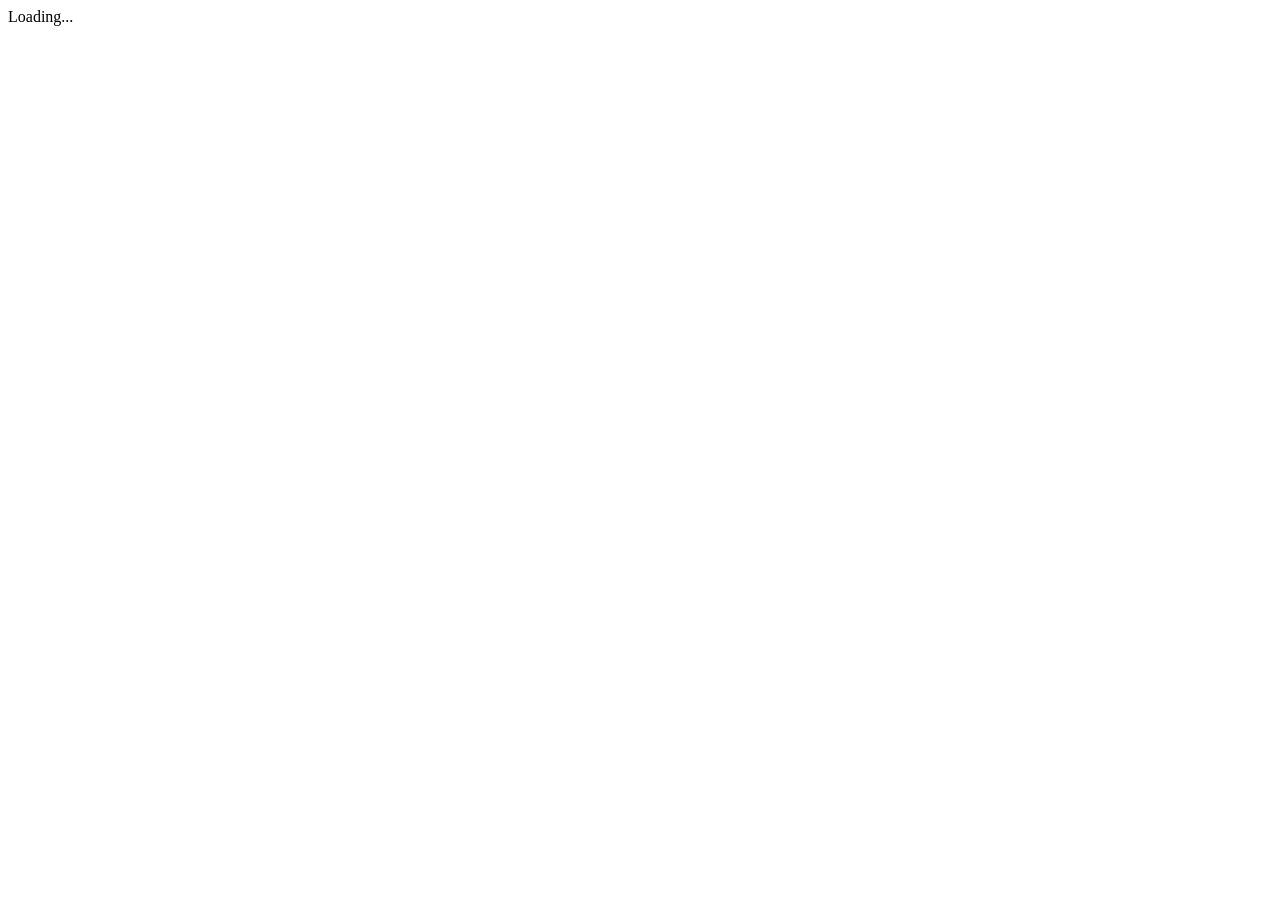
==== index.html @ 56738ee3 "update: base href" ====
<!DOCTYPE html>
<html>
<head>
    <meta charset="utf-8" />
    <meta name="viewport" content="width=device-width" />
    <title>Tic-tac-toe</title>
    <base href="/blazortictactoe/published" />
    <link href="css/bootstrap/bootstrap.min.css" rel="stylesheet" />
    <link href="css/site.css" rel="stylesheet" />
</head>
<body>
    <app>Loading...</app>

    <script src="_framework/blazor.webassembly.js"></script>
</body>
</html>
---- css/site.css ----
﻿@import url('open-iconic/font/css/open-iconic-bootstrap.min.css');
html, body {
    font-family: 'Helvetica Neue', Helvetica, Arial, sans-serif;
}

app {
    position: relative;
    display: flex;
    flex-direction: column;
}

.top-row {
    height: 3.5rem;
    display: flex;
    align-items: center;
}

.main {
    flex: 1;
}

.main .top-row {
    background-color: #e6e6e6;
    border-bottom: 1px solid #d6d5d5;
}

.sidebar {
    background-image: linear-gradient(180deg, rgb(5, 39, 103) 0%, #3a0647 70%);
}

.sidebar .top-row {
    background-color: rgba(0, 0, 0, 0.4);
}

.sidebar .navbar-brand {
    font-size: 1.1rem;
}

.sidebar .oi {
    width: 2rem;
    font-size: 1.1rem;
    vertical-align: text-top;
    top: -2px;
}

.nav-item {
    font-size: 0.9rem;
    padding-bottom: 0.5rem;
}

.nav-item:first-of-type {
    padding-top: 1rem;
}

.nav-item:last-of-type {
    padding-bottom: 1rem;
}

.nav-item a {
    color: #d7d7d7;
    border-radius: 4px;
    height: 3rem;
    display: flex;
    align-items: center;
    line-height: 3rem;
}

.nav-item a.active {
    background-color: rgba(255, 255, 255, 0.25);
    color: white;
}

.nav-item a:hover {
    background-color: rgba(255, 255, 255, 0.1);
    color: white;
}

.content {
    padding-top: 1.1rem;
}

.navbar-toggler {
    background-color: rgba(255, 255, 255, 0.1);
}

.valid.modified:not([type=checkbox]) {
    outline: 1px solid #26b050;
}

.invalid {
    outline: 1px solid red;
}

.validation-message {
    color: red;
}

@media (max-width: 767.98px) {
    .main .top-row {
        display: none;
    }
}

@media (min-width: 768px) {
    app {
        flex-direction: row;
    }
    .sidebar {
        width: 250px;
        height: 100vh;
        position: sticky;
        top: 0;
    }
    .main .top-row {
        position: sticky;
        top: 0;
    }
    .main>div {
        padding-left: 2rem !important;
        padding-right: 1.5rem !important;
    }
    .navbar-toggler {
        display: none;
    }
    .sidebar .collapse {
        /* Never collapse the sidebar for wide screens */
        display: block;
    }
}
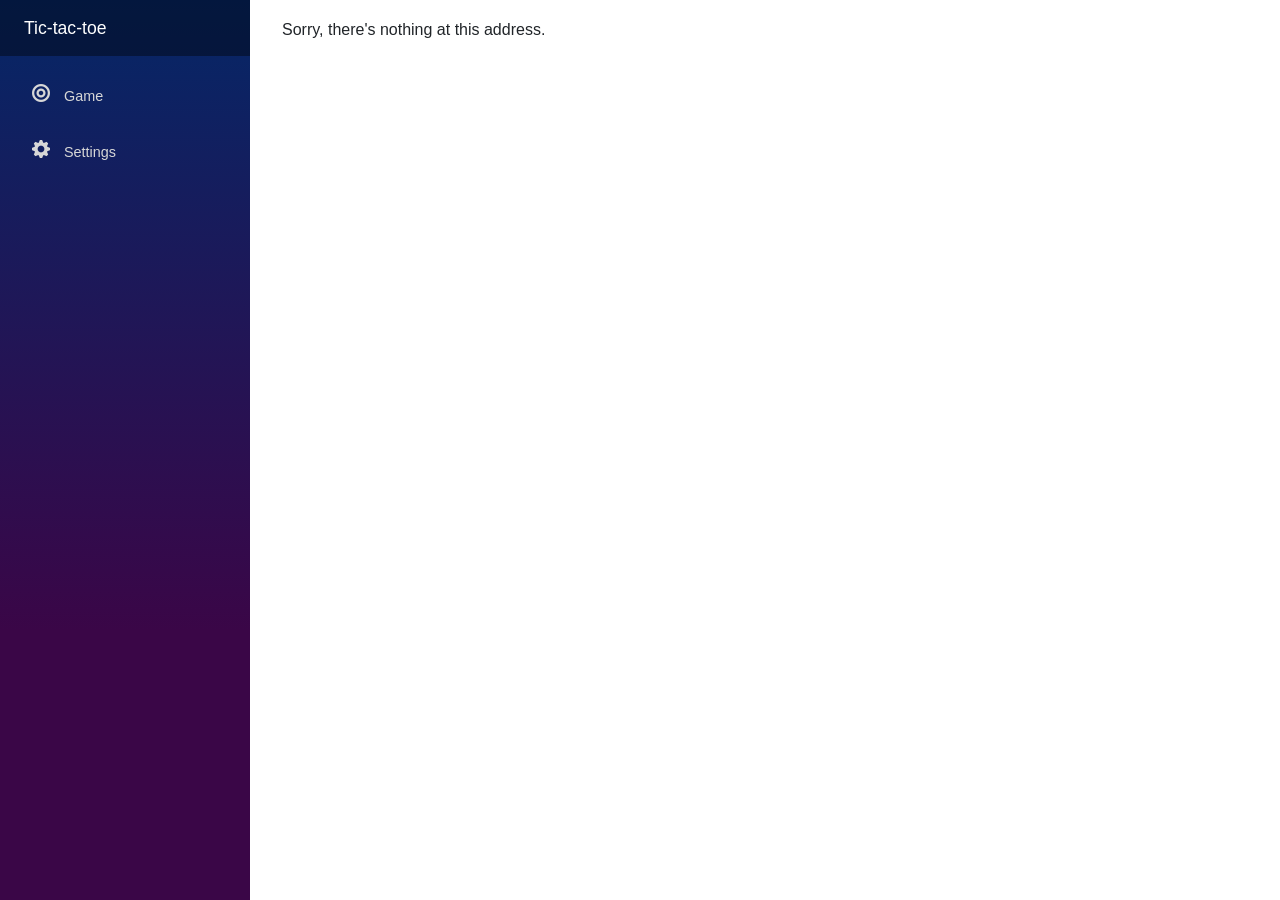
==== commit 23e1047d: "new publish" ====
--- a/index.html
+++ b/index.html
@@ -4,7 +4,7 @@
     <meta charset="utf-8" />
     <meta name="viewport" content="width=device-width" />
     <title>Tic-tac-toe</title>
-    <base href="/blazortictactoe/published" />
+    <base href="/" />
     <link href="css/bootstrap/bootstrap.min.css" rel="stylesheet" />
     <link href="css/site.css" rel="stylesheet" />
 </head>
@@ -12,5 +12,16 @@
     <app>Loading...</app>
 
     <script src="_framework/blazor.webassembly.js"></script>
+
+    <!-- Global site tag (gtag.js) - Google Analytics -->
+    <script async src="https://www.googletagmanager.com/gtag/js?id=UA-146320930-1"></script>
+    <script src="_content/Cloudcrate.AspNetCore.Blazor.Browser.Storage/Storage.js"></script>
+    <script>
+        window.dataLayer = window.dataLayer || [];
+        function gtag(){dataLayer.push(arguments);}
+        gtag('js', new Date());
+
+        gtag('config', 'UA-146320930-1');
+    </script>
 </body>
 </html>
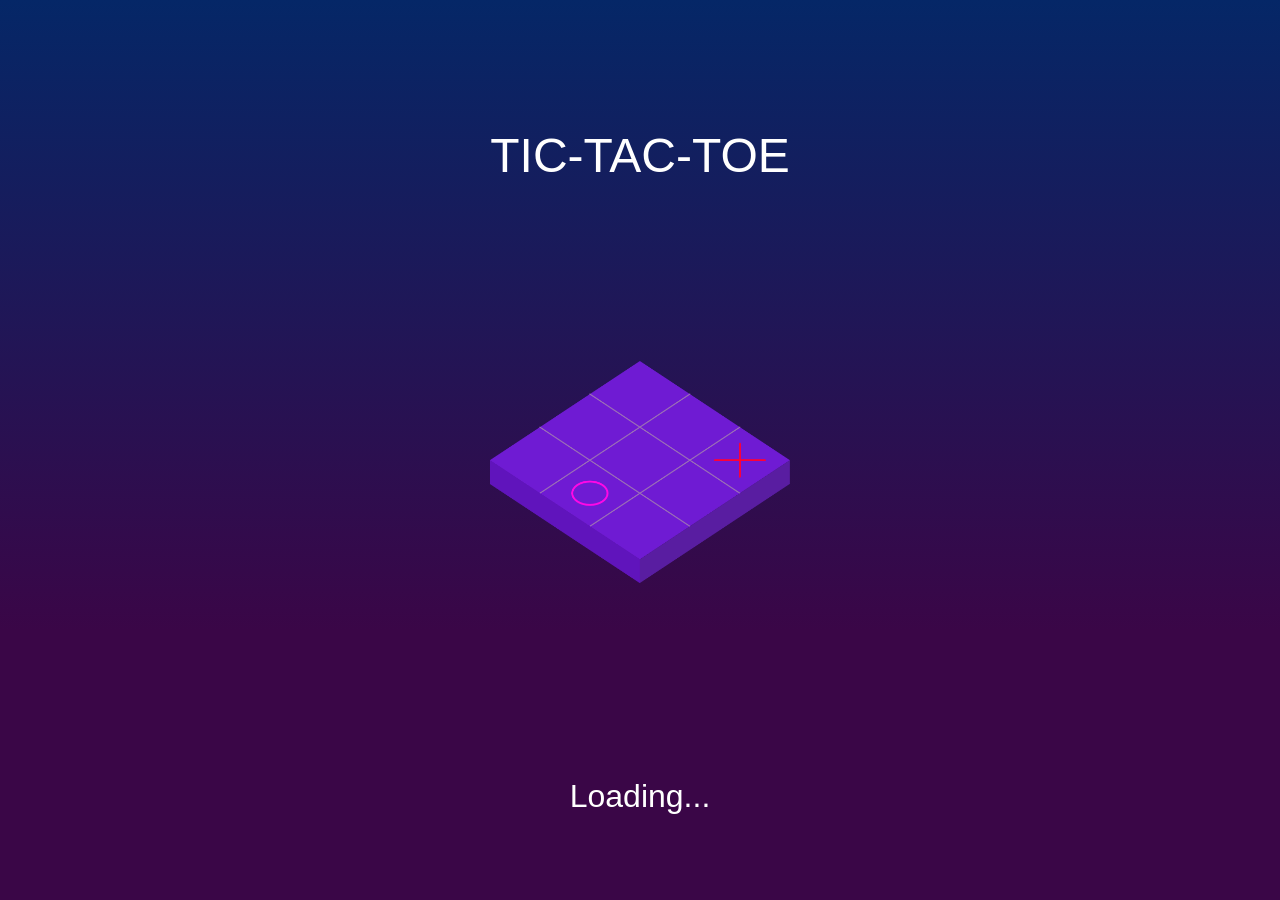
==== commit da055551: "update: loading animation for launch page" ====
--- a/index.html
+++ b/index.html
@@ -1,4 +1,4 @@
-<!DOCTYPE html>
+﻿<!DOCTYPE html>
 <html>
 <head>
     <meta charset="utf-8" />
@@ -7,21 +7,70 @@
     <base href="/" />
     <link href="css/bootstrap/bootstrap.min.css" rel="stylesheet" />
     <link href="css/site.css" rel="stylesheet" />
+
+    <style>
+        .loading {
+            display: flex;
+            flex-direction: column;
+            justify-content: space-around;
+            align-items: center;
+            padding-top: 20px;
+            background-image: linear-gradient(180deg, rgb(5, 39, 103) 0%, #3a0647 70%);
+            height: 100vh;
+            width: 100vw;
+        }
+
+            .loading > .heading {
+                margin-top: 20px;
+                font-family: sans-serif;
+                font-size: 3em;
+                color: white;
+                text-transform: uppercase;
+            }
+
+            .loading > img {
+                padding: 10px;
+                -webkit-animation: spring 1s infinite alternate;
+                animation: spring 1s infinite alternate;
+            }
+
+        @-webkit-keyframes spring {
+            0% {
+                transform: translateY(0);
+            }
+
+            100% {
+                transform: translateY(-15px);
+            }
+        }
+
+        @keyframes spring {
+            0% {
+                transform: translateY(0);
+            }
+
+            100% {
+                transform: translateY(-15px);
+            }
+        }
+
+        .loading > .message {
+            margin-top: 20px;
+            font-family: sans-serif;
+            font-size: 2em;
+            color: white;
+        }
+    </style>
+
 </head>
 <body>
-    <app>Loading...</app>
+    <div class="loading">
+        <div class="heading">Tic-tac-toe</div>
+        <img src="images/Board.png" style="width: 320px" />
+        <div class="message">Loading...</div>
+    </div>
 
     <script src="_framework/blazor.webassembly.js"></script>
-
-    <!-- Global site tag (gtag.js) - Google Analytics -->
-    <script async src="https://www.googletagmanager.com/gtag/js?id=UA-146320930-1"></script>
     <script src="_content/Cloudcrate.AspNetCore.Blazor.Browser.Storage/Storage.js"></script>
-    <script>
-        window.dataLayer = window.dataLayer || [];
-        function gtag(){dataLayer.push(arguments);}
-        gtag('js', new Date());
-
-        gtag('config', 'UA-146320930-1');
-    </script>
 </body>
 </html>
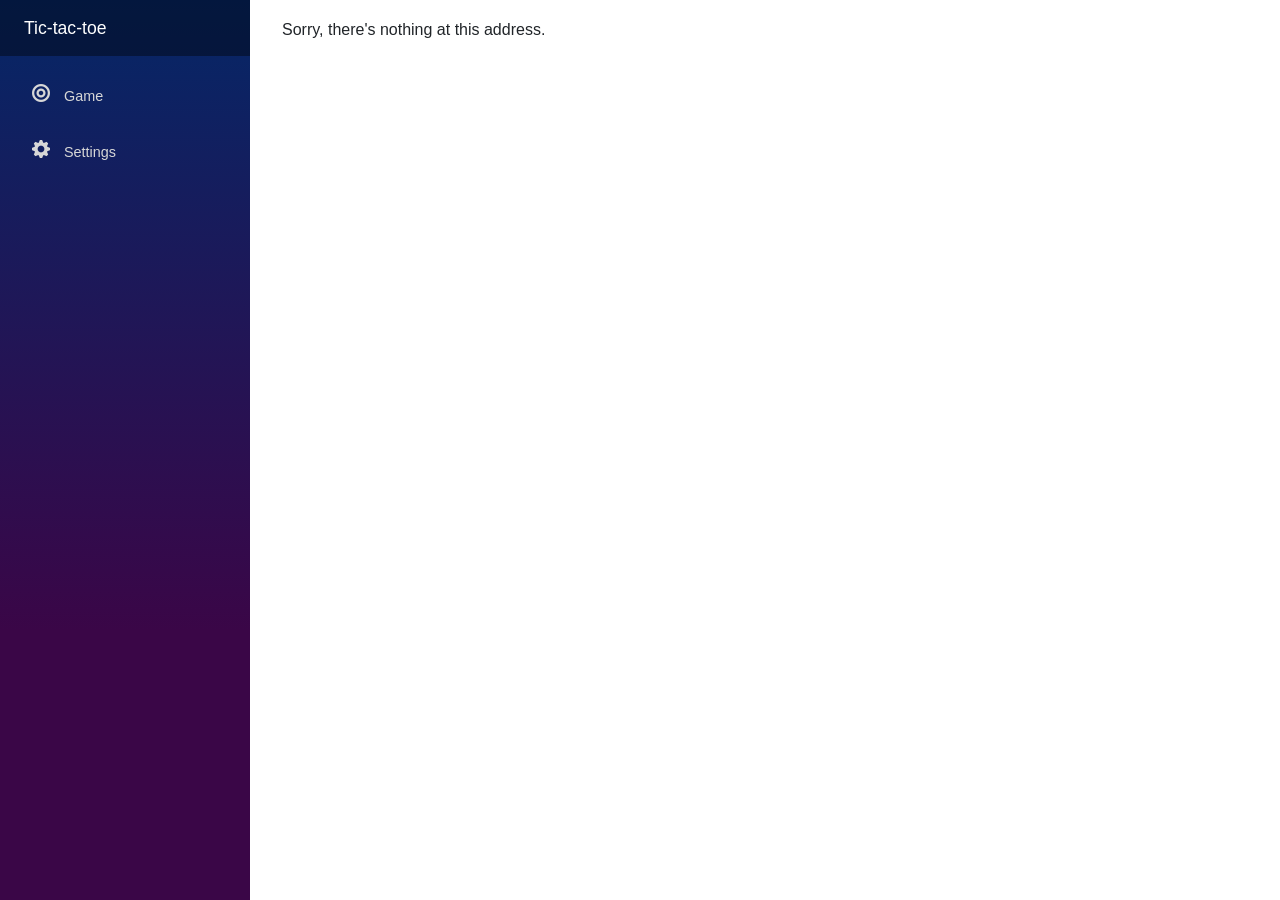
==== commit 65fe1a20: "update: loading page error fixed" ====
--- a/index.html
+++ b/index.html
@@ -18,6 +18,7 @@
             background-image: linear-gradient(180deg, rgb(5, 39, 103) 0%, #3a0647 70%);
             height: 100vh;
             width: 100vw;
+            box-sizing: border-box;
         }
 
             .loading > .heading {
@@ -29,6 +30,7 @@
             }
 
             .loading > img {
+                width: 320px;
                 padding: 10px;
                 -webkit-animation: spring 1s infinite alternate;
                 animation: spring 1s infinite alternate;
@@ -64,11 +66,13 @@
 
 </head>
 <body>
-    <div class="loading">
-        <div class="heading">Tic-tac-toe</div>
-        <img src="images/Board.png" style="width: 320px" />
-        <div class="message">Loading...</div>
-    </div>
+    <app>
+        <div class="loading">
+            <div class="heading">Tic-tac-toe</div>
+            <img src="images/Board.png"/>
+            <div class="message">Loading...</div>
+        </div>
+    </app>
 
     <script src="_framework/blazor.webassembly.js"></script>
     <script src="_content/Cloudcrate.AspNetCore.Blazor.Browser.Storage/Storage.js"></script>
